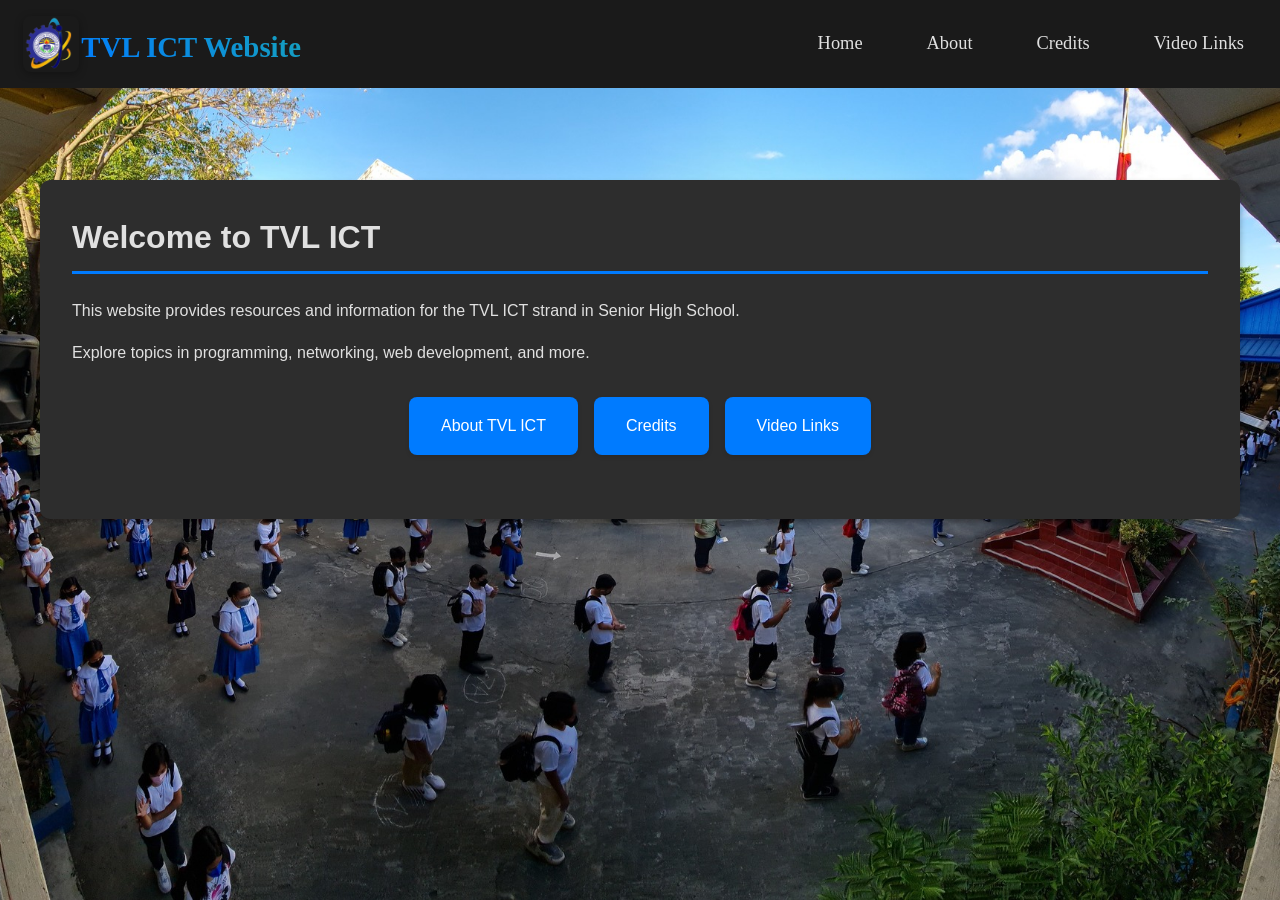
==== index.html @ 10e49c53 "Add files via upload" ====
<!DOCTYPE html>
<html lang="en">
<head>
  <meta charset="UTF-8">
  <meta name="viewport" content="width=device-width, initial-scale=1.0">
  <title>TVL ICT Website</title>
  <link rel="stylesheet" href="functions/Header/header.css">
  <link rel="stylesheet" href="styles.css">
</head>
<body class="home-bg">
  <div id="header"></div>
  <main>
    <h2>Welcome to TVL ICT</h2>
    <p>This website provides resources and information for the TVL ICT strand in Senior High School.</p>
    <p>Explore topics in programming, networking, web development, and more.</p>
    <div class="portal-links">
      <a href="about.html">About TVL ICT</a>
      <a href="credits.html">Credits</a>
      <a href="videos.html">Video Links</a>
    </div>
  </main>
  <script>

    function loadSection(sectionId, htmlPath, jsPath, onloadCallback) {
      fetch(htmlPath).then(res => res.text()).then(data => {
        document.getElementById(sectionId).innerHTML = data;
        if (jsPath) {
          const script = document.createElement('script');
          script.src = jsPath;
          script.onload = function() {
            if (typeof onloadCallback === 'function') {
              setTimeout(onloadCallback, 150);
            }
          };
          document.body.appendChild(script);
        } else if (typeof onloadCallback === 'function') {
          onloadCallback();
        }
      });
    }

    loadSection(
      'header',
      'functions/Header/header.html',
      'functions/Header/header.js',
      function() {
        if (typeof setupHamburgerMenu === 'function') {
          setupHamburgerMenu();
        }
        if (typeof window.updateLoginSettingsLinks === 'function') {
          window.updateLoginSettingsLinks();
        }
      }
    );

    // Always use dark mode
    document.body.classList.add('dark-theme');

  </script>
</body>
</html>
---- functions/Header/header.css ----
header {
  background: #1a1a1a;
  color: #e0e0e0;
  padding: 0.75rem 1.25rem;
  display: flex;
  justify-content: flex-end;
  align-items: center;
  box-sizing: border-box;
  width: 100vw;
  left: 0;
  top: 0;
  position: fixed;
  z-index: 1000;
  gap: 0.5rem;
}

.header-content {
  display: flex;
  align-items: center;
  gap: 2px;
  flex: 1 1 auto;
}

body {
  margin: 0;
  padding-top: 100px; /* adjust if header height changes */
  padding-bottom: 70px; /* adjust if footer height changes */
  box-sizing: border-box;
}

header h1 {
  margin: 0;
  font-size: 2.5rem;
  font-family: 'Georgia', serif;
}

header h1 .school-full {
  font-size: 1.8rem !important;
  font-weight: bold;
}

nav {
  display: flex;
  gap: 2rem;
}

nav a {
  color: #e0e0e0;
  text-decoration: none;
  font-size: 1.15rem;
  font-family: 'Georgia', serif;
  transition: all 0.3s ease;
  padding: 0.5rem 1rem;
  border-radius: 6px;
}

nav a:hover {
  background: rgba(255, 255, 255, 0.1);
  text-decoration: none;
  transform: translateY(-1px);
}

.school-full {
  display: inline;
}

.school-short {
  display: none;
}

.hamburger {
  display: none;
  flex-direction: column;
  justify-content: center;
  cursor: pointer;
  margin-left: auto;
  margin-right: 0;
  margin-top: 0.5rem;
  width: 36px;
  height: 36px;
  z-index: 1100;
  border-radius: 6px;
  transition: background 0.2s;
}

.hamburger:focus, .hamburger:hover {
  background: rgba(255,255,255,0.08);
}

.hamburger span {
  height: 4px;
  width: 100%;
  background: #222 !important;
  margin: 5px 0;
  border-radius: 2px;
  display: block;
  transition: 0.3s;
}

.mobile-nav {
  display: none !important;
  position: fixed;
  top: 70px;
  right: 16px;
  left: auto;
  width: 220px;
  max-width: 400px !important;
  min-width: 180px;
  background: #1a1a1a;
  box-shadow: 0 8px 24px rgba(0,0,0,0.3);
  border-radius: 12px;
  padding: 0.5rem 0;
  z-index: 1200;
  flex-direction: column;
  align-items: flex-start;
  animation: fadeInMenu 0.2s;
  opacity: 1;
  pointer-events: auto;
}

@keyframes fadeInMenu {
  from { opacity: 0; transform: translateY(-10px); }
  to { opacity: 1; transform: translateY(0); }
}

.mobile-nav.open {
  display: flex !important;
  opacity: 1;
  pointer-events: auto;
}

.mobile-nav a {
  width: 100%;
  box-sizing: border-box;
  padding: 0.9rem 1.2rem;
  /* border-bottom: 1px solid #004070; */ /* Removed for cleaner look */
  font-size: 1.15rem;
  text-align: left;
  color: #e0e0e0;
  font-family: 'Georgia', serif;
  font-weight: 600;
  letter-spacing: 0.5px;
  transition: background 0.18s, color 0.18s, padding-left 0.18s;
  background: none;
  border-radius: 0;
}

.mobile-nav a:nth-child(even) {
  background: #2d2d2d;
}

.mobile-nav a:nth-child(odd) {
  background: #1a1a1a;
}

.mobile-nav a + a {
  margin-top: 2px;
}

.mobile-nav a:hover, .mobile-nav a:focus {
  background: #3d3d3d;
  color: #ffd700;
  padding-left: 2.5rem;
  border-radius: 8px;
}

@media (max-width: 1024px) {
  .school-full {
    display: none;
  }
  .school-short {
    display: inline;
  }
  .hamburger {
    display: flex !important;
  }
  nav {
    display: none !important;
  }
  .mobile-nav {
    display: none !important;
  }
  .mobile-nav.open {
    display: flex !important;
  }
}

@media (max-width: 600px) {
  header {
    flex-direction: row;
    align-items: center;
    justify-content: flex-end;
    padding: 1rem 0.5rem 1rem 0.5rem;
    gap: 0.5rem;
  }
  .header-content {
    flex: 1 1 auto;
    gap: 6px;
  }
  .school-logo {
    height: 40px;
    width: 40px;
    margin-right: 0;
    margin-left: 0.2rem;
  }
  header h1 {
    font-size: 1.1rem;
  }
  header h1 .school-full {
    font-size: 0.9rem !important;
  }
  .hamburger {
    margin-left: auto;
    margin-right: 0;
    align-self: center;
  }
}

@media (min-width: 701px) {
  .mobile-nav {
    display: none !important;
  }
}
@media (max-width: 700px) {
  .mobile-nav {
    display: none !important;
  }
  .mobile-nav.open {
    display: flex !important;
  }
}

.school-logo {
  height: 56px;
  width: 56px;
  object-fit: contain;
  margin-right: 0;
  margin-left: 0.2rem;
  border-radius: 8px;
  background: none; /* Remove background color for transparent logo */
  box-shadow: 0 2px 8px rgba(0,0,0,0.3);
}
---- styles.css ----
/* Main Styles for TVL ICT Website */
:root {
  --primary-color: #007bff;
  --secondary-color: #28a745;
  --accent-color: #17a2b8;
  --dark-color: #343a40;
  --light-color: #f8f9fa;
  --text-color: #212529;
  --font-family: 'Segoe UI', Tahoma, Geneva, Verdana, sans-serif;
  --main-bg: white;
  --card-bg: white;
  --border-color: #dee2e6;
  --shadow: 0 4px 6px rgba(0, 0, 0, 0.1);
}

* {
  box-sizing: border-box;
  margin: 0;
  padding: 0;
}

body {
  font-family: var(--font-family);
  line-height: 1.6;
  color: #e0e0e0;
  background: linear-gradient(135deg, #1a1a1a 0%, #2d2d2d 100%);
  min-height: 100vh;
}

.home-bg {
  background-image: url('assets/images/background.jpg');
  background-size: cover;
  background-position: center;
  background-attachment: fixed;
}

main {
  padding: 2rem;
  max-width: 1200px;
  margin: 80px auto 2rem;
  background: #2d2d2d;
  border-radius: 10px;
  box-shadow: 0 4px 6px rgba(0, 0, 0, 0.3);
}

h1, h2, h3 {
  color: #e0e0e0;
  margin-bottom: 1rem;
}

h1 {
  font-size: 2.5rem;
  text-align: center;
  background: linear-gradient(45deg, var(--primary-color), var(--accent-color));
  -webkit-background-clip: text;
  -webkit-text-fill-color: transparent;
  background-clip: text;
}

h2 {
  font-size: 2rem;
  border-bottom: 3px solid var(--primary-color);
  padding-bottom: 0.5rem;
  margin-bottom: 1.5rem;
}

p {
  margin-bottom: 1rem;
}

ul {
  margin-bottom: 1rem;
  padding-left: 2rem;
}

li {
  margin-bottom: 0.5rem;
}

.portal-links {
  display: flex;
  flex-wrap: wrap;
  gap: 1rem;
  justify-content: center;
  margin: 2rem 0;
}

.portal-links a {
  display: inline-block;
  padding: 1rem 2rem;
  background: var(--primary-color);
  color: white;
  text-decoration: none;
  border-radius: 8px;
  transition: all 0.3s ease;
  box-shadow: 0 2px 4px rgba(0, 0, 0, 0.1);
}

.portal-links a:hover {
  background: var(--secondary-color);
  transform: translateY(-2px);
  box-shadow: 0 4px 8px rgba(0, 0, 0, 0.2);
}

section {
  margin-bottom: 2rem;
}

/* Responsive Design */
@media (max-width: 768px) {
  main {
    margin: 100px 1rem 2rem;
    padding: 1rem;
  }

  h1 {
    font-size: 2rem;
  }

  h2 {
    font-size: 1.5rem;
  }

  .portal-links {
    flex-direction: column;
    align-items: center;
  }

  .portal-links a {
    width: 100%;
    max-width: 300px;
    text-align: center;
  }
}

/* Video Grid */
.video-grid {
  display: grid;
  grid-template-columns: repeat(auto-fit, minmax(250px, 1fr));
  gap: 1.5rem;
  margin-top: 2rem;
}

.video-item {
  background: #3a3a3a;
  border-radius: 10px;
  box-shadow: 0 4px 6px rgba(0, 0, 0, 0.3);
  overflow: hidden;
  transition: transform 0.3s ease, box-shadow 0.3s ease;
}

.video-item:hover {
  transform: translateY(-5px);
  box-shadow: 0 8px 16px rgba(0, 0, 0, 0.4);
}

.video-item a {
  text-decoration: none;
  color: inherit;
  display: block;
}

.video-item img {
  width: 100%;
  height: 150px;
  object-fit: cover;
}

.video-item h3 {
  padding: 1rem;
  margin: 0;
  font-size: 1.1rem;
  color: var(--dark-color);
  text-align: center;
}

/* Subjects Grid */
.subjects-grid {
  display: grid;
  grid-template-columns: repeat(3, 1fr);
  gap: 1.5rem;
  margin-top: 2rem;
  max-width: 1000px;
  margin-left: auto;
  margin-right: auto;
  justify-items: center;
}

@media (max-width: 768px) {
  .subjects-grid {
    grid-template-columns: repeat(2, 1fr);
  }
}

@media (max-width: 480px) {
  .subjects-grid {
    grid-template-columns: 1fr;
  }
}

.subject-card {
  background: #3a3a3a;
  border-radius: 10px;
  padding: 1.5rem;
  text-align: center;
  box-shadow: 0 2px 4px rgba(0, 0, 0, 0.3);
  transition: transform 0.3s ease, box-shadow 0.3s ease;
}

.subject-card:hover {
  transform: translateY(-3px);
  box-shadow: 0 4px 8px rgba(0, 0, 0, 0.4);
}

.subject-card h3 {
  color: var(--accent-color);
  margin-bottom: 0.5rem;
}

.subject-card p {
  color: #e0e0e0;
  font-size: 0.9rem;
}

/* Credits */
.credits-content {
  max-width: 600px;
  margin: 0 auto;
  text-align: center;
}

.credit-item {
  background: #3a3a3a;
  border-radius: 10px;
  padding: 1.5rem;
  margin: 1.5rem 0;
  box-shadow: 0 2px 4px rgba(0, 0, 0, 0.3);
}

.credit-item h3 {
  color: var(--accent-color);
  margin-bottom: 0.5rem;
}

.credit-item ul {
  text-align: left;
  display: inline-block;
}

/* Comments Section */
.comments-section {
  margin-top: 3rem;
  padding: 2rem;
  background: #3a3a3a;
  border-radius: 8px;
  box-shadow: 0 4px 6px rgba(0, 0, 0, 0.3);
}

.comments-section h3 {
  margin-bottom: 1rem;
  color: #e0e0e0;
  border-bottom: 2px solid var(--accent-color);
  padding-bottom: 0.5rem;
}

.giscus {
  margin-top: 1rem;
}

.giscus-frame {
  border-radius: 6px;
  border: 1px solid #404040;
}

/* Dark mode for header - moved to header.css */
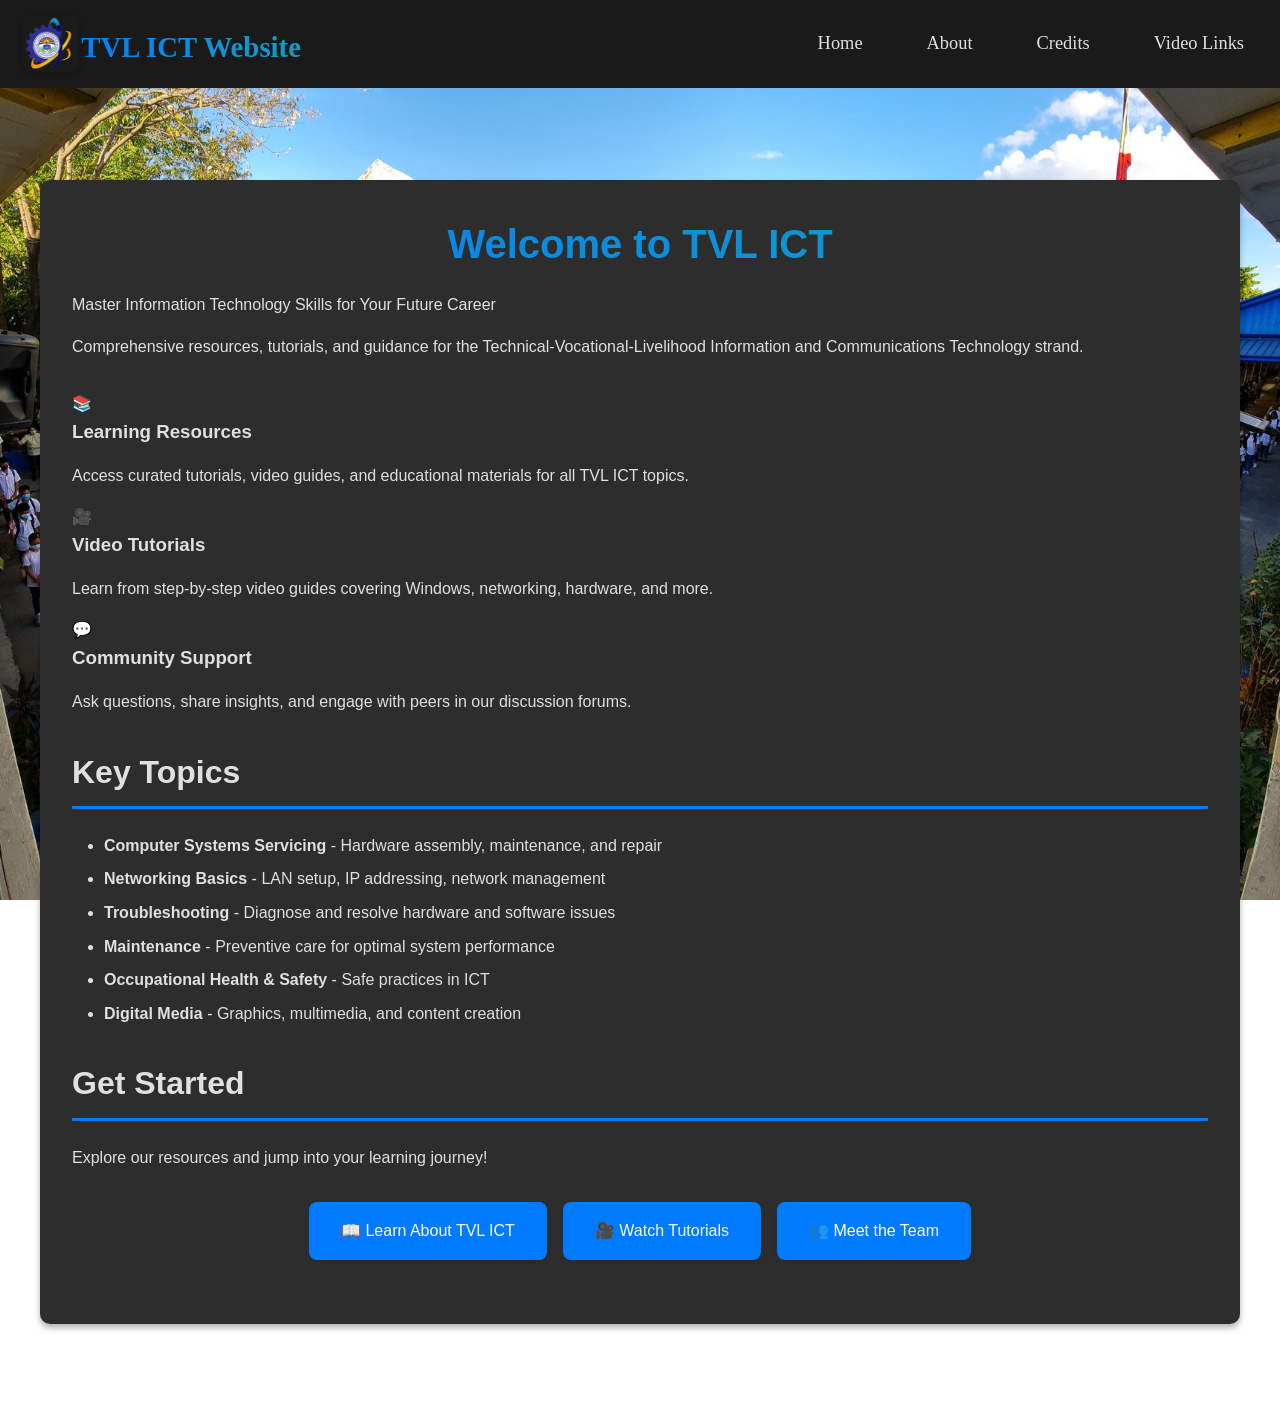
==== commit 49b2a9fb: "Update index.html" ====
--- a/index.html
+++ b/index.html
@@ -10,14 +10,53 @@
 <body class="home-bg">
   <div id="header"></div>
   <main>
-    <h2>Welcome to TVL ICT</h2>
-    <p>This website provides resources and information for the TVL ICT strand in Senior High School.</p>
-    <p>Explore topics in programming, networking, web development, and more.</p>
-    <div class="portal-links">
-      <a href="about.html">About TVL ICT</a>
-      <a href="credits.html">Credits</a>
-      <a href="videos.html">Video Links</a>
-    </div>
+    <section class="hero">
+      <h1>Welcome to TVL ICT</h1>
+      <p class="hero-subtitle">Master Information Technology Skills for Your Future Career</p>
+      <p class="hero-description">Comprehensive resources, tutorials, and guidance for the Technical-Vocational-Livelihood Information and Communications Technology strand.</p>
+    </section>
+
+    <section class="features">
+      <div class="feature-grid">
+        <div class="feature-card">
+          <div class="feature-icon">📚</div>
+          <h3>Learning Resources</h3>
+          <p>Access curated tutorials, video guides, and educational materials for all TVL ICT topics.</p>
+        </div>
+        <div class="feature-card">
+          <div class="feature-icon">🎥</div>
+          <h3>Video Tutorials</h3>
+          <p>Learn from step-by-step video guides covering Windows, networking, hardware, and more.</p>
+        </div>
+        <div class="feature-card">
+          <div class="feature-icon">💬</div>
+          <h3>Community Support</h3>
+          <p>Ask questions, share insights, and engage with peers in our discussion forums.</p>
+        </div>
+      </div>
+    </section>
+
+    <section class="key-topics">
+      <h2>Key Topics</h2>
+      <ul class="topics-list">
+        <li><strong>Computer Systems Servicing</strong> - Hardware assembly, maintenance, and repair</li>
+        <li><strong>Networking Basics</strong> - LAN setup, IP addressing, network management</li>
+        <li><strong>Troubleshooting</strong> - Diagnose and resolve hardware and software issues</li>
+        <li><strong>Maintenance</strong> - Preventive care for optimal system performance</li>
+        <li><strong>Occupational Health & Safety</strong> - Safe practices in ICT
+        <li><strong>Digital Media</strong> - Graphics, multimedia, and content creation</li>
+      </ul>
+    </section>
+
+    <section class="cta">
+      <h2>Get Started</h2>
+      <p>Explore our resources and jump into your learning journey!</p>
+      <div class="portal-links">
+        <a href="about.html" class="btn btn-primary">📖 Learn About TVL ICT</a>
+        <a href="videos.html" class="btn btn-secondary">🎥 Watch Tutorials</a>
+        <a href="credits.html" class="btn btn-accent">👥 Meet the Team</a>
+      </div>
+    </section>
   </main>
   <script>
 
@@ -58,4 +97,4 @@
 
   </script>
 </body>
-</html>+</html>
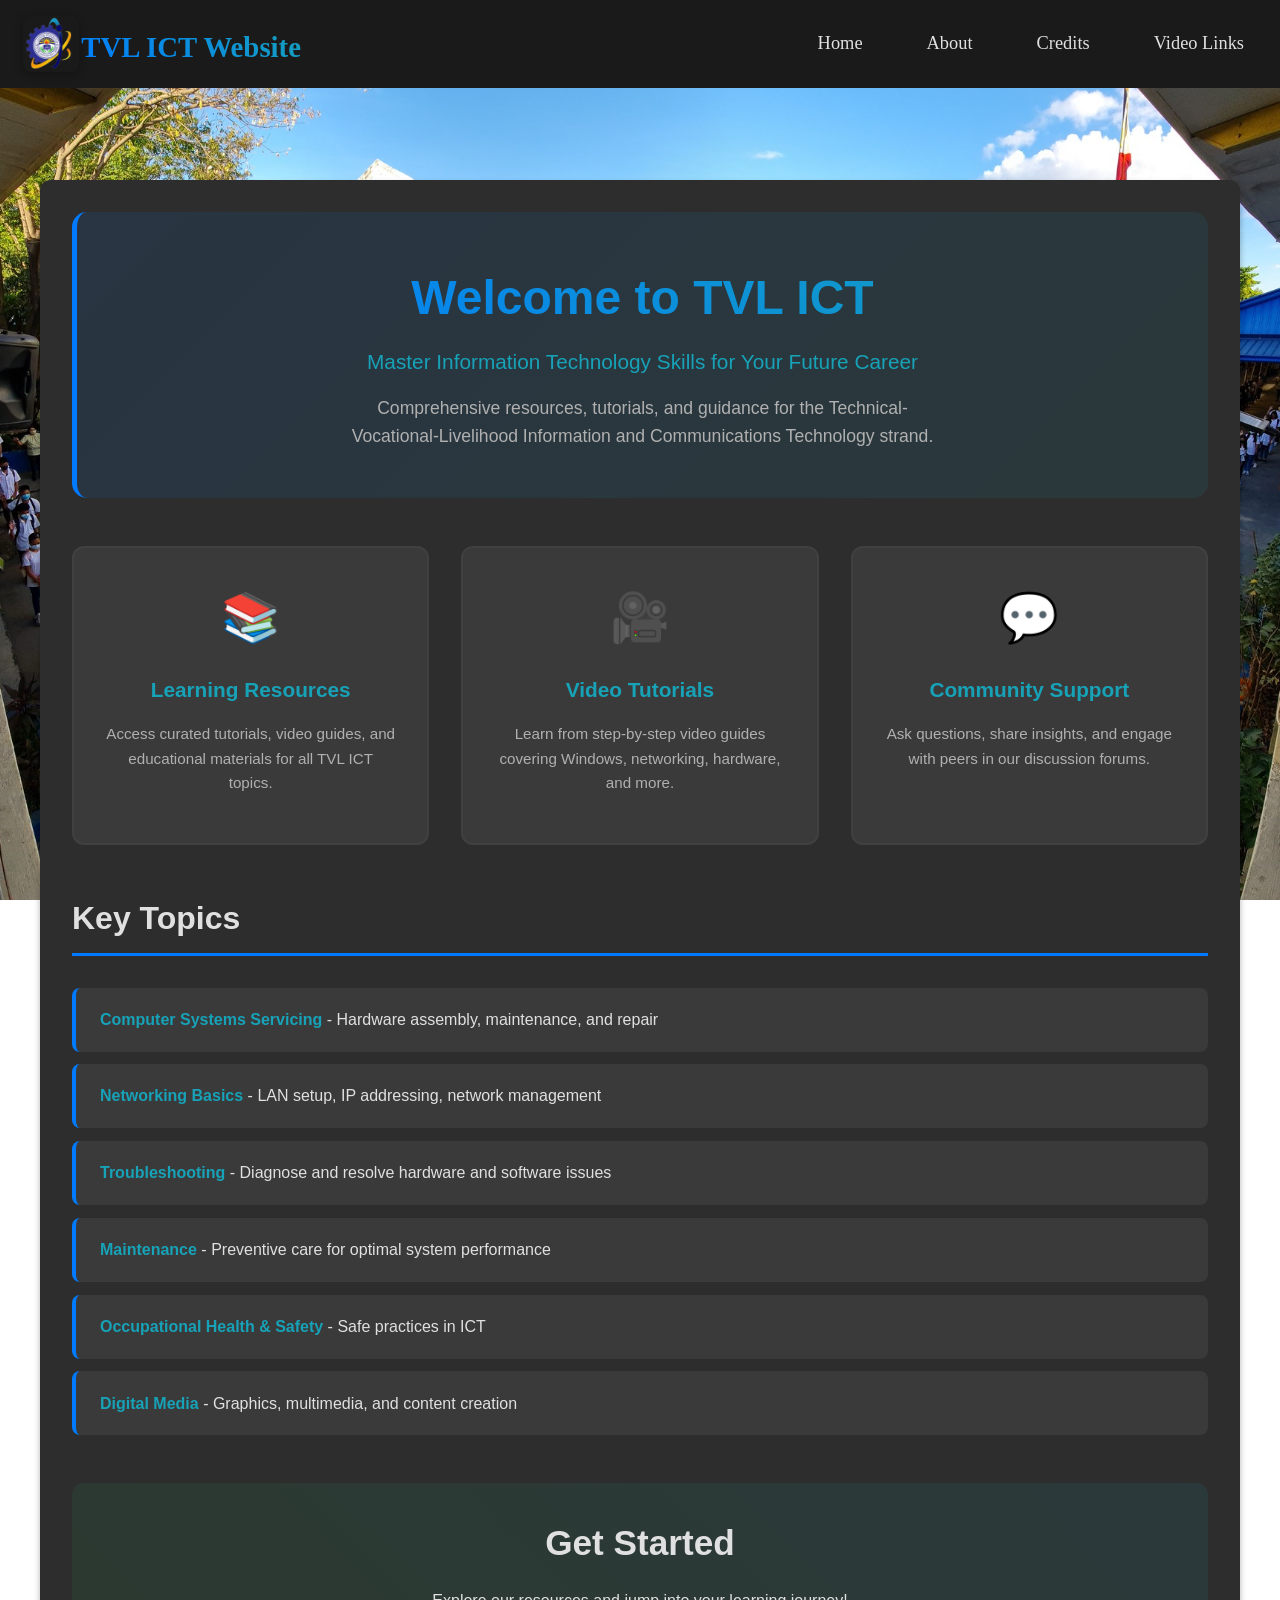
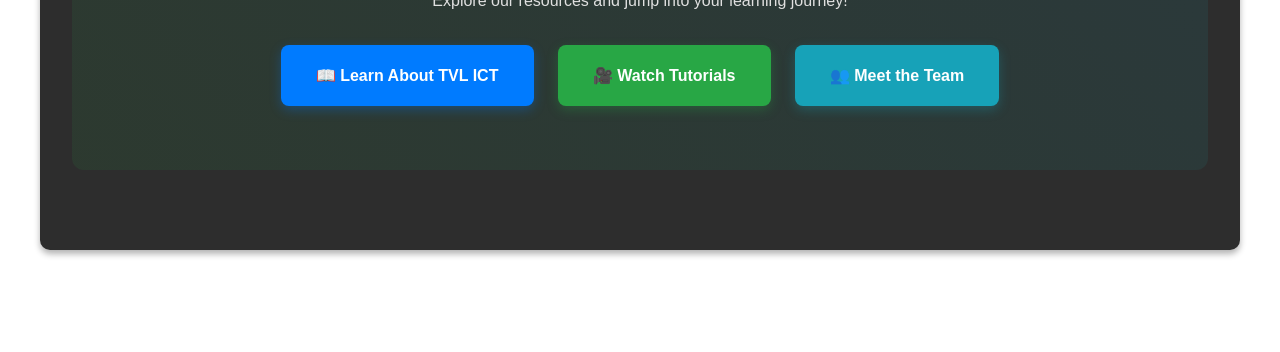
==== commit 86911324: "Add files via upload" ====
--- a/index.html
+++ b/index.html
@@ -97,4 +97,4 @@
 
   </script>
 </body>
-</html>
+</html>
--- a/styles.css
+++ b/styles.css
@@ -77,29 +77,201 @@
   margin-bottom: 0.5rem;
 }
 
+.hero {
+  text-align: center;
+  padding: 3rem 2rem;
+  margin-bottom: 3rem;
+  background: linear-gradient(135deg, rgba(0, 123, 255, 0.1), rgba(23, 162, 184, 0.1));
+  border-radius: 15px;
+  border-left: 5px solid var(--primary-color);
+}
+
+.hero h1 {
+  font-size: 3rem;
+  margin-bottom: 0.5rem;
+  animation: slideDown 0.6s ease;
+}
+
+.hero-subtitle {
+  font-size: 1.3rem;
+  color: var(--accent-color);
+  margin-bottom: 1rem;
+  font-weight: 500;
+}
+
+.hero-description {
+  font-size: 1.1rem;
+  color: #b0b0b0;
+  max-width: 600px;
+  margin: 0 auto;
+  line-height: 1.6;
+}
+
+.features {
+  margin: 3rem 0;
+}
+
+.feature-grid {
+  display: grid;
+  grid-template-columns: repeat(auto-fit, minmax(280px, 1fr));
+  gap: 2rem;
+  margin: 2rem 0;
+}
+
+.feature-card {
+  background: #3a3a3a;
+  padding: 2rem;
+  border-radius: 12px;
+  text-align: center;
+  transition: all 0.3s ease;
+  border: 2px solid #404040;
+  cursor: pointer;
+}
+
+.feature-card:hover {
+  background: #404040;
+  border-color: var(--accent-color);
+  transform: translateY(-5px);
+  box-shadow: 0 8px 20px rgba(23, 162, 184, 0.2);
+}
+
+.feature-icon {
+  font-size: 3rem;
+  margin-bottom: 1rem;
+  display: block;
+  animation: bounce 2s infinite;
+}
+
+.feature-card h3 {
+  color: var(--accent-color);
+  margin-bottom: 1rem;
+  font-size: 1.3rem;
+}
+
+.feature-card p {
+  color: #b0b0b0;
+  line-height: 1.6;
+  font-size: 0.95rem;
+}
+
+.key-topics {
+  margin: 3rem 0;
+}
+
+.topics-list {
+  list-style: none;
+  padding: 0;
+  margin: 2rem 0;
+}
+
+.topics-list li {
+  background: #3a3a3a;
+  padding: 1.2rem 1.5rem;
+  margin: 0.8rem 0;
+  border-radius: 8px;
+  border-left: 4px solid var(--primary-color);
+  color: #e0e0e0;
+  line-height: 1.6;
+  transition: all 0.3s ease;
+}
+
+.topics-list li:hover {
+  background: #404040;
+  border-left-color: var(--accent-color);
+  transform: translateX(5px);
+}
+
+.topics-list strong {
+  color: var(--accent-color);
+}
+
+.cta {
+  margin: 3rem 0;
+  text-align: center;
+  padding: 2rem;
+  background: linear-gradient(45deg, rgba(40, 167, 69, 0.1), rgba(23, 162, 184, 0.1));
+  border-radius: 12px;
+}
+
+.cta h2 {
+  border: none;
+  padding: 0;
+  margin-bottom: 1rem;
+  font-size: 2.2rem;
+}
+
 .portal-links {
   display: flex;
   flex-wrap: wrap;
-  gap: 1rem;
+  gap: 1.5rem;
   justify-content: center;
   margin: 2rem 0;
 }
 
 .portal-links a {
   display: inline-block;
-  padding: 1rem 2rem;
-  background: var(--primary-color);
+  padding: 1.1rem 2.2rem;
   color: white;
   text-decoration: none;
   border-radius: 8px;
   transition: all 0.3s ease;
-  box-shadow: 0 2px 4px rgba(0, 0, 0, 0.1);
-}
-
-.portal-links a:hover {
+  font-weight: 600;
+  font-size: 1rem;
+  border: none;
+  cursor: pointer;
+}
+
+.portal-links .btn-primary {
+  background: var(--primary-color);
+  box-shadow: 0 4px 12px rgba(0, 123, 255, 0.3);
+}
+
+.portal-links .btn-primary:hover {
+  background: #0056b3;
+  transform: translateY(-3px);
+  box-shadow: 0 6px 20px rgba(0, 123, 255, 0.4);
+}
+
+.portal-links .btn-secondary {
   background: var(--secondary-color);
-  transform: translateY(-2px);
-  box-shadow: 0 4px 8px rgba(0, 0, 0, 0.2);
+  box-shadow: 0 4px 12px rgba(40, 167, 69, 0.3);
+}
+
+.portal-links .btn-secondary:hover {
+  background: #1e7e34;
+  transform: translateY(-3px);
+  box-shadow: 0 6px 20px rgba(40, 167, 69, 0.4);
+}
+
+.portal-links .btn-accent {
+  background: var(--accent-color);
+  box-shadow: 0 4px 12px rgba(23, 162, 184, 0.3);
+}
+
+.portal-links .btn-accent:hover {
+  background: #117a8b;
+  transform: translateY(-3px);
+  box-shadow: 0 6px 20px rgba(23, 162, 184, 0.4);
+}
+
+@keyframes slideDown {
+  from {
+    opacity: 0;
+    transform: translateY(-20px);
+  }
+  to {
+    opacity: 1;
+    transform: translateY(0);
+  }
+}
+
+@keyframes bounce {
+  0%, 100% {
+    transform: translateY(0);
+  }
+  50% {
+    transform: translateY(-10px);
+  }
 }
 
 section {
@@ -121,15 +293,51 @@
     font-size: 1.5rem;
   }
 
+  .hero {
+    padding: 2rem 1rem;
+  }
+
+  .hero h1 {
+    font-size: 2rem;
+  }
+
+  .hero-subtitle {
+    font-size: 1.1rem;
+  }
+
+  .hero-description {
+    font-size: 1rem;
+  }
+
+  .feature-grid {
+    grid-template-columns: 1fr;
+    gap: 1.5rem;
+  }
+
+  .feature-icon {
+    font-size: 2.5rem;
+  }
+
+  .topics-list li {
+    padding: 1rem;
+    font-size: 0.95rem;
+  }
+
+  .cta h2 {
+    font-size: 1.5rem;
+  }
+
   .portal-links {
     flex-direction: column;
     align-items: center;
+    gap: 1rem;
   }
 
   .portal-links a {
     width: 100%;
-    max-width: 300px;
+    max-width: 100%;
     text-align: center;
+    padding: 1rem;
   }
 }
 
